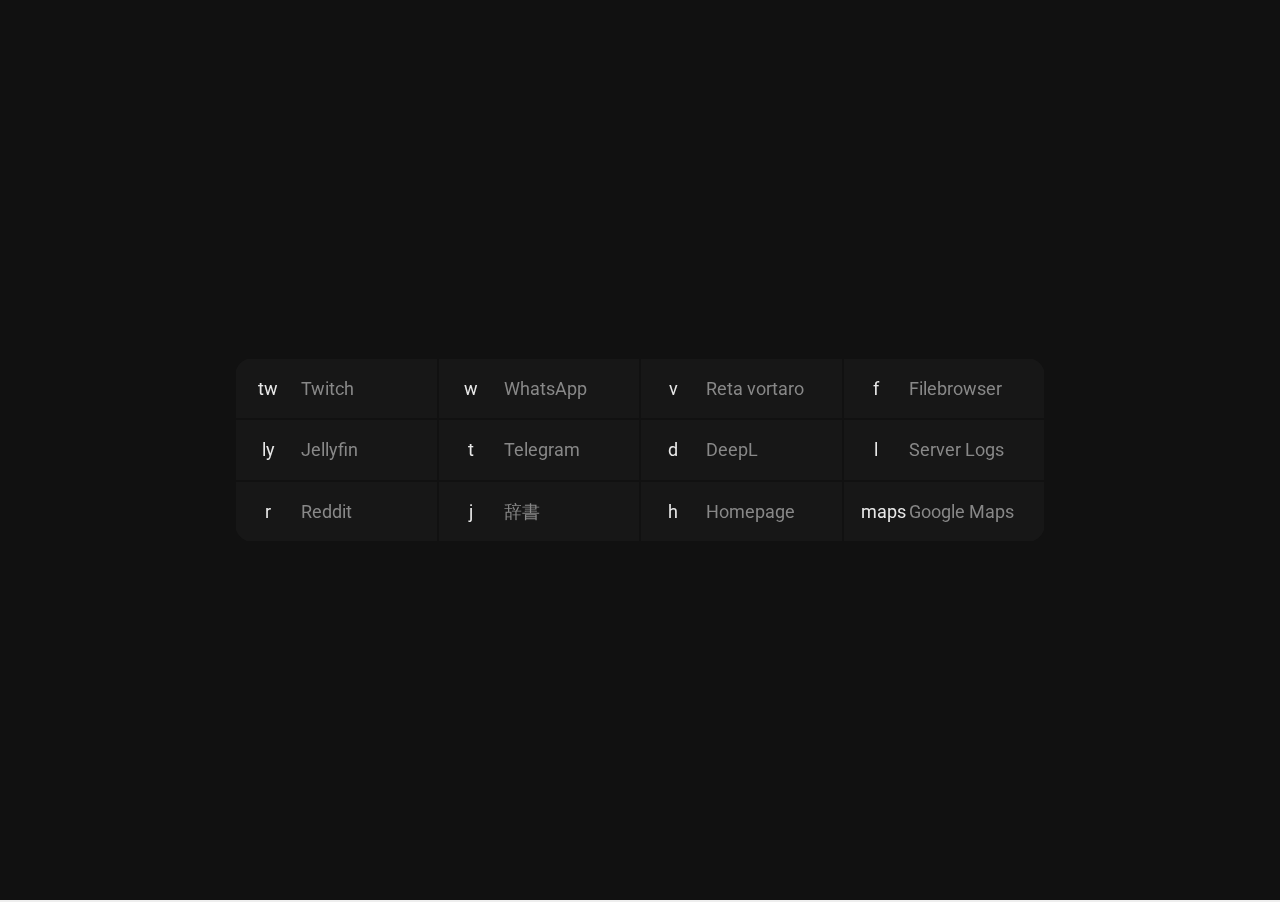
==== index.html @ 191598cc "Open links in new tab" ====
<!doctype html>
<meta charset="utf-8" />
<meta name="color-scheme" content="dark light" />
<meta name="robots" content="noindex" />
<meta name="viewport" content="width=device-width, initial-scale=1" />
<title>Start page</title>

<style>
  :root {
    --border-radius: 1rem;
    --color-background: #111;
    --color-text-subtle: #888;
    --color-text: #eee;
    --font-family: -apple-system, Helvetica, sans-serif;
    --font-size: clamp(16px, 1.6vw, 18px);
    --font-weight-bold: 700;
    --font-weight-normal: 400;
    --space: 1rem;
    --transition-speed: 200ms;
  }
</style>

<!--- Style for the video bg -->
<style>
  @import url("https://fonts.googleapis.com/css?family=Roboto:400,400i,700");
  body{
    overflow-x: hidden;
    font-family: Roboto, sans-serif;
  }

  h1{
    background: rgba(0,0,0,0.5);
    padding: 10px;
  }

  .video-container{
    width: 100vw;
    height: 100vh;
  }

  iframe {
    position: absolute;
    top: 50%;
    left: 50%;
    width: 100vw;
    height: 100vh;
    transform: translate(-50%, -50%);
    pointer-events: none;
  }

  #text{
    position: absolute;
    color: #FFFFFF;
    left: 50%;
    top: 50%;
    transform: translate(-50%, -50%);
  }

  @media (min-aspect-ratio: 16/9) {
    .video-container iframe {
      height: 56.25vw;
    }
  }
  @media (max-aspect-ratio: 16/9) {
    .video-container iframe {
      width: 177.78vh;
    }
  }
</style>

<script>
  const CONFIG = {
    commandPathDelimiter: '/',
    commandSearchDelimiter: ' ',
    defaultSearchTemplate: 'https://duckduckgo.com/?q={}',
    openLinksInNewTab: true,
    suggestionLimit: 5,
  };

  // prettier-ignore http://localhost:5600/#/home
  const COMMANDS = new Map([
    // ['yt', { name: 'YouTube', searchTemplate: '/results?search_query={}', url: 'https://youtube.com' }],
    ['tw', { name: 'Twitch', searchTemplate: '/search/?term={}', url: 'https://www.twitch.tv' }],
    ['ly', { name: 'Jellyfin', url: 'http://192.168.178.55:8096' }],

    ['r', { name: 'Reddit', searchTemplate: '/search/?q={}', suggestions: ['r/r/Memeoj', 'r/r/memes','r/r/me_irl','r/r/ich_iel'], url: 'https://reddit.com' }],
    ['w', { name: 'WhatsApp', url: 'https://web.whatsapp.com/' }],
    ['t', { name: 'Telegram', url: 'https://web.telegram.org/z/' }],
    
    ['j', { name: '辞書', searchTemplate: '/search/{}', url: 'https://jisho.org' }],
    ['v', { name: 'Reta vortaro', searchTemplate: '/revo/dlg/index-2l.html?q={}', url: 'https://www.reta-vortaro.de' }],
    ['d', { name: 'DeepL', url: 'https://www.deepl.com' }],
    
    ['h', { name: 'Homepage', url: 'http://192.168.178.55:3000/' }],
    ['f', { name: 'Filebrowser', url: 'http://192.168.178.55:8080/' }],
    ['l', { name: 'Server Logs', url: 'http://192.168.178.55:5000/log/?identifier=sort&from_date=&src=all&sorting_field=timestamp&sorting=asc&empty_ends=on&no_starts=on#' }],
    
    ['maps', { name: 'Google Maps', url: 'https://www.google.com/maps/' }],
    
  ]);
</script>

<template id="commands-template">
  <style>
    .commands {
      column-gap: 0;
      columns: 2;
      list-style: none;
      margin: 0 auto;
      max-width: 20rem;
      overflow: hidden;
      padding: 0;
      width: 100vw;
    }

    .command {
      display: flex;
      gap: var(--space);
      outline: 0;
      padding: var(--space);
      position: relative;
      text-decoration: none;
    }

    .command::after {
      background: var(--color-text-subtle);
      content: ' ';
      inset: 1px;
      opacity: 0.05;
      position: absolute;
      transition: opacity var(--transition-speed);
    }

    .command:where(:focus, :hover)::after {
      opacity: 0.1;
    }

    .key {
      color: var(--color-text);
      display: inline-block;
      text-align: center;
      width: 3ch;
    }

    .name {
      color: var(--color-text-subtle);
      transition: color var(--transition-speed);
    }

    .command:where(:focus, :hover) .name {
      color: var(--color-text);
    }

    @media (min-width: 320px) {
      .commands {
        border-radius: var(--border-radius);
      }
    }

    @media (min-width: 900px) {
      .commands {
        columns: 4;
        max-width: 45rem;
      }
    }
  </style>
  <nav>
    <menu class="commands"></menu>
  </nav>
</template>

<template id="command-template">
  <li>
    <a class="command" rel="noopener noreferrer">
      <span class="key"></span>
      <span class="name"></span>
    </a>
  </li>
</template>

<script type="module">
  class Commands extends HTMLElement {
    constructor() {
      super();
      this.attachShadow({ mode: 'open' });
      const template = document.getElementById('commands-template');
      const clone = template.content.cloneNode(true);
      const commands = clone.querySelector('.commands');
      const commandTemplate = document.getElementById('command-template');

      for (const [key, { name, url }] of COMMANDS.entries()) {
        if (!name || !url) continue;
        const clone = commandTemplate.content.cloneNode(true);
        const command = clone.querySelector('.command');
        command.href = url;
        if (CONFIG.openLinksInNewTab) command.target = '_blank';
        clone.querySelector('.key').innerText = key;
        clone.querySelector('.name').innerText = name;
        commands.append(clone);
      }

      this.shadowRoot.append(clone);
    }
  }

  customElements.define('commands-component', Commands);
</script>

<template id="search-template">
  <style>
    input,
    button {
      -moz-appearance: none;
      -webkit-appearance: none;
      background: transparent;
      border: 0;
      display: block;
      outline: 0;
    }

    .dialog {
      align-items: center;
      background: var(--color-background);
      border: none;
      display: none;
      flex-direction: column;
      height: 100%;
      justify-content: center;
      left: 0;
      padding: 0;
      top: 0;
      width: 100%;
    }

    .dialog[open] {
      display: flex;
    }

    .form {
      width: 100%;
    }

    .input {
      color: var(--color-text);
      font-size: 3rem;
      font-weight: var(--font-weight-bold);
      padding: 0;
      text-align: center;
      width: 100%;
    }

    .suggestions {
      align-items: center;
      display: flex;
      flex-direction: column;
      flex-wrap: wrap;
      justify-content: center;
      list-style: none;
      margin: var(--space) 0 0;
      overflow: hidden;
      padding: 0;
    }

    .suggestion {
      color: var(--color-text);
      cursor: pointer;
      font-size: 1rem;
      padding: var(--space);
      position: relative;
      transition: color var(--transition-speed);
      white-space: nowrap;
      z-index: 1;
    }

    .suggestion:where(:focus, :hover) {
      color: var(--color-background);
    }

    .suggestion::before {
      background-color: var(--color-text);
      border-radius: calc(var(--border-radius) / 5);
      content: ' ';
      inset: calc(var(--space) / 1.5) calc(var(--space) / 3);
      opacity: 0;
      position: absolute;
      transform: translateY(0.5em);
      transition: all var(--transition-speed);
      z-index: -1;
    }

    .suggestion:where(:focus, :hover)::before {
      opacity: 1;
      transform: translateY(0);
    }

    .match {
      color: var(--color-text-subtle);
      transition: color var(--transition-speed);
    }

    .suggestion:where(:focus, :hover) .match {
      color: var(--color-background);
    }

    @media (min-width: 700px) {
      .suggestions {
        flex-direction: row;
      }
    }
  </style>
  <dialog class="dialog">
    <form autocomplete="off" class="form" method="dialog" spellcheck="false">
      <input class="input" title="search" type="text" />
      <menu class="suggestions"></menu>
    </form>
  </dialog>
</template>

<template id="suggestion-template">
  <li>
    <button class="suggestion" type="button"></button>
  </li>
</template>

<template id="match-template">
  <span class="match"></span>
</template>

<script type="module">
  class Search extends HTMLElement {
    #dialog;
    #form;
    #input;
    #suggestions;

    constructor() {
      super();
      this.attachShadow({ mode: 'open' });
      const template = document.getElementById('search-template');
      const clone = template.content.cloneNode(true);
      this.#dialog = clone.querySelector('.dialog');
      this.#form = clone.querySelector('.form');
      this.#input = clone.querySelector('.input');
      this.#suggestions = clone.querySelector('.suggestions');
      this.#form.addEventListener('submit', this.#onSubmit, false);
      this.#input.addEventListener('input', this.#onInput);
      this.#suggestions.addEventListener('click', this.#onSuggestionClick);
      document.addEventListener('keydown', this.#onKeydown);
      this.shadowRoot.append(clone);
    }

    static #escapeRegexCharacters(s) {
      return s.replace(/[-\/\\^$*+?.()|[\]{}]/g, '\\$&');
    }

    static #fetchDuckDuckGoSuggestions(search) {
      return new Promise((resolve) => {
        window.autocompleteCallback = (res) => {
          const suggestions = [];

          for (const item of res) {
            if (item.phrase === search.toLowerCase()) continue;
            suggestions.push(item.phrase);
          }

          resolve(suggestions);
        };

        const script = document.createElement('script');
        document.querySelector('head').appendChild(script);
        script.src = `https://duckduckgo.com/ac/?callback=autocompleteCallback&q=${search}`;
        script.onload = script.remove;
      });
    }

    static #formatSearchUrl(template, search) {
      return template.replace(/{}/g, encodeURIComponent(search));
    }

    static #hasProtocol(s) {
      return /^[a-zA-Z]+:\/\//i.test(s);
    }

    static #isUrl(s) {
      return /^((https?:\/\/)?[\w-]+(\.[\w-]+)+\.?(:\d+)?(\/\S*)?)$/i.test(s);
    }

    static #parseQuery = (raw) => {
      const query = raw.trim();

      if (this.#isUrl(query)) {
        const url = this.#hasProtocol(query) ? query : `https://${query}`;
        return { query, url };
      }

      if (COMMANDS.has(query)) {
        const { key, url } = COMMANDS.get(query);
        return { key, query, url };
      }

      let splitBy = CONFIG.commandSearchDelimiter;
      const [searchKey, rawSearch] = query.split(new RegExp(`${splitBy}(.*)`));

      if (COMMANDS.has(searchKey)) {
        const command = COMMANDS.get(searchKey);
        const template = new URL(command.searchTemplate ?? '', command.url);
        const search = rawSearch.trim();
        const url = Search.#formatSearchUrl(decodeURI(template.href), search);
        return { key: searchKey, query, search, splitBy, url };
      }

      splitBy = CONFIG.commandPathDelimiter;
      const [pathKey, path] = query.split(new RegExp(`${splitBy}(.*)`));

      if (COMMANDS.has(pathKey)) {
        const command = COMMANDS.get(pathKey);
        const url = `${new URL(command.url).origin}/${path}`;
        return { key: pathKey, path, query, splitBy, url };
      }

      const url = Search.#formatSearchUrl(CONFIG.defaultSearchTemplate, query);
      return { query, search: query, url };
    };

    #close() {
      this.#input.value = '';
      this.#input.blur();
      this.#dialog.close();
      this.#suggestions.innerHTML = '';
    }

    #execute(query) {
      const target = CONFIG.openLinksInNewTab ? '_blank' : '_self';
      window.open(Search.#parseQuery(query).url, target, 'noopener noreferrer');
      this.#close();
    }

    #focusNextSuggestion(previous = false) {
      const active = this.shadowRoot.activeElement;
      let nextIndex;

      if (active.dataset.index) {
        const activeIndex = Number(active.dataset.index);
        nextIndex = previous ? activeIndex - 1 : activeIndex + 1;
      } else {
        nextIndex = previous ? this.#suggestions.childElementCount - 1 : 0;
      }

      const next = this.#suggestions.children[nextIndex];
      if (next) next.querySelector('.suggestion').focus();
      else this.#input.focus();
    }

    #onInput = async () => {
      const oq = Search.#parseQuery(this.#input.value);

      if (!oq.query) {
        this.#close();
        return;
      }

      let suggestions = COMMANDS.get(oq.query)?.suggestions ?? [];

      if (oq.search && suggestions.length < CONFIG.suggestionLimit) {
        const res = await Search.#fetchDuckDuckGoSuggestions(oq.search);

        suggestions = suggestions.concat(
          oq.splitBy
            ? res.map((search) => `${oq.key}${oq.splitBy}${search}`)
            : res
        );
      }

      const nq = Search.#parseQuery(this.#input.value);
      if (nq.query !== oq.query) return;
      this.#renderSuggestions(suggestions, oq.query);
    };

    #onKeydown = (e) => {
      if (!this.#dialog.open) {
        this.#dialog.show();
        this.#input.focus();

        requestAnimationFrame(() => {
          // close the search dialog before the next repaint if a character is
          // not produced (e.g. if you type shift, control, alt etc.)
          if (!this.#input.value) this.#close();
        });

        return;
      }

      if (e.key === 'Escape') {
        this.#close();
        return;
      }

      const alt = e.altKey ? 'alt-' : '';
      const ctrl = e.ctrlKey ? 'ctrl-' : '';
      const meta = e.metaKey ? 'meta-' : '';
      const shift = e.shiftKey ? 'shift-' : '';
      const modifierPrefixedKey = `${alt}${ctrl}${meta}${shift}${e.key}`;

      if (/^(ArrowDown|Tab|ctrl-n)$/.test(modifierPrefixedKey)) {
        e.preventDefault();
        this.#focusNextSuggestion();
        return;
      }

      if (/^(ArrowUp|ctrl-p|shift-Tab)$/.test(modifierPrefixedKey)) {
        e.preventDefault();
        this.#focusNextSuggestion(true);
      }
    };

    #onSubmit = () => {
      this.#execute(this.#input.value);
    };

    #onSuggestionClick = (e) => {
      const ref = e.target.closest('.suggestion');
      if (!ref) return;
      this.#execute(ref.dataset.suggestion);
    };

    #renderSuggestions(suggestions, query) {
      this.#suggestions.innerHTML = '';
      const sliced = suggestions.slice(0, CONFIG.suggestionLimit);
      const template = document.getElementById('suggestion-template');

      for (const [index, suggestion] of sliced.entries()) {
        const clone = template.content.cloneNode(true);
        const ref = clone.querySelector('.suggestion');
        ref.dataset.index = index;
        ref.dataset.suggestion = suggestion;
        const escapedQuery = Search.#escapeRegexCharacters(query);
        const matched = suggestion.match(new RegExp(escapedQuery, 'i'));

        if (matched) {
          const template = document.getElementById('match-template');
          const clone = template.content.cloneNode(true);
          const matchRef = clone.querySelector('.match');
          const pre = suggestion.slice(0, matched.index);
          const post = suggestion.slice(matched.index + matched[0].length);
          matchRef.innerText = matched[0];
          matchRef.insertAdjacentHTML('beforebegin', pre);
          matchRef.insertAdjacentHTML('afterend', post);
          ref.append(clone);
        } else {
          ref.innerText = suggestion;
        }

        this.#suggestions.append(clone);
      }
    }
  }

  customElements.define('search-component', Search);
</script>

<style>
  html {
    background-color: var(--color-background);
    font-family: var(--font-family);
    font-size: var(--font-size);
    line-height: 1.4;
  }

  body {
    margin: 0;
  }

  main {
    align-items: center;
    box-sizing: border-box;
    display: flex;
    justify-content: center;
    min-height: 100dvh;
    overflow: hidden;
    padding: calc(var(--space) * 4) var(--space);
    position: relative;
    width: 100vw;
  }
</style>

<!--- Video bg -->
<div class="video-container">
  <iframe
    src="https://www.youtube.com/embed/kttw9_lO6_I?si=vkvYpPTc9hnY_kwX&amp;controls=0&autoplay=1&mute=1&playsinline=1"></iframe>
</div>

<div id="text">
  <!-- Actual functional contents of the start page -->
  <main>
    <commands-component></commands-component>
    <search-component></search-component>
  </main>
</div>
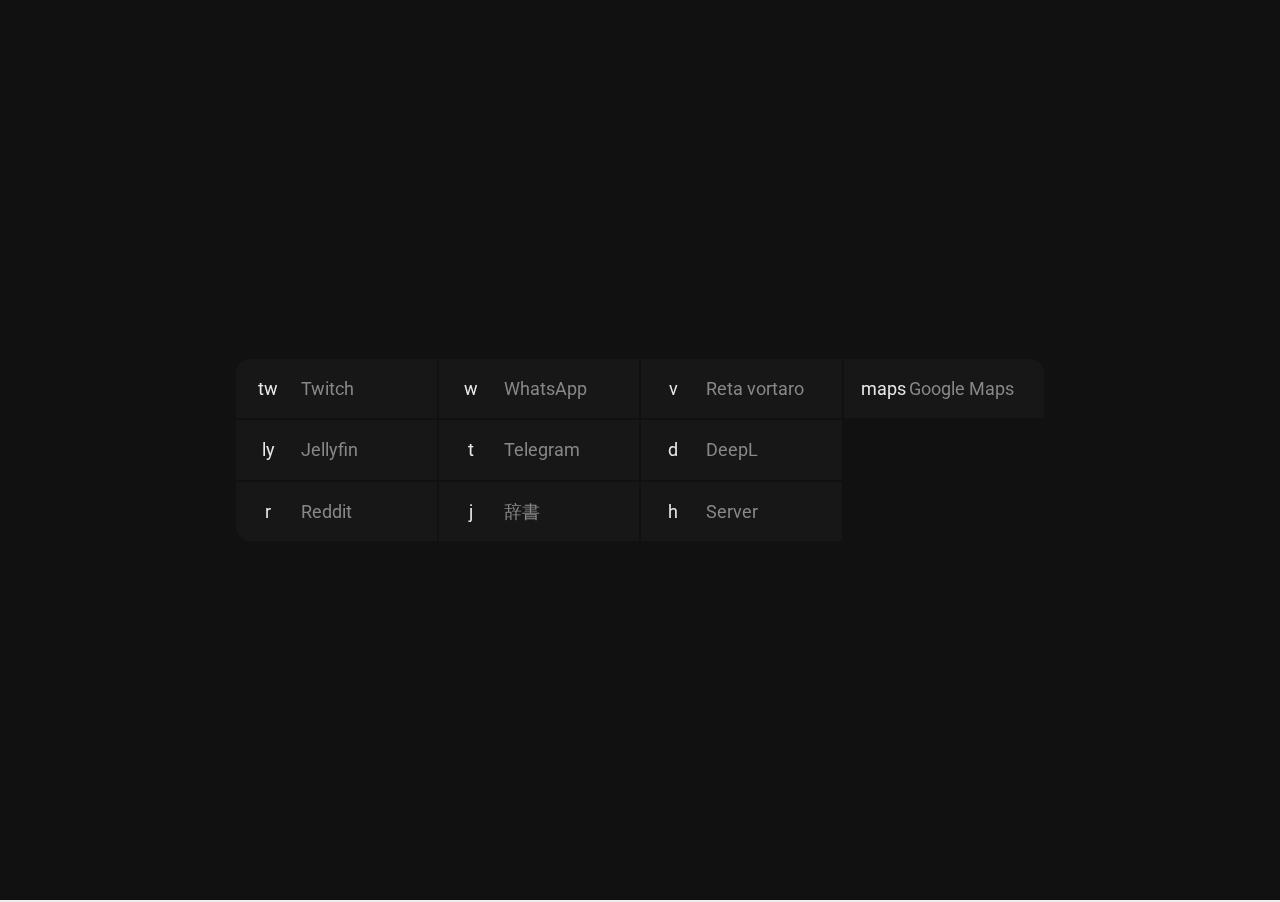
==== commit fbd38fb4: "Update index.html" ====
--- a/index.html
+++ b/index.html
@@ -73,7 +73,7 @@
     commandPathDelimiter: '/',
     commandSearchDelimiter: ' ',
     defaultSearchTemplate: 'https://duckduckgo.com/?q={}',
-    openLinksInNewTab: true,
+    openLinksInNewTab: false,
     suggestionLimit: 5,
   };
 
@@ -91,9 +91,7 @@
     ['v', { name: 'Reta vortaro', searchTemplate: '/revo/dlg/index-2l.html?q={}', url: 'https://www.reta-vortaro.de' }],
     ['d', { name: 'DeepL', url: 'https://www.deepl.com' }],
     
-    ['h', { name: 'Homepage', url: 'http://192.168.178.55:3000/' }],
-    ['f', { name: 'Filebrowser', url: 'http://192.168.178.55:8080/' }],
-    ['l', { name: 'Server Logs', url: 'http://192.168.178.55:5000/log/?identifier=sort&from_date=&src=all&sorting_field=timestamp&sorting=asc&empty_ends=on&no_starts=on#' }],
+    ['h', { name: 'Server', url: 'http://192.168.178.55' }],
     
     ['maps', { name: 'Google Maps', url: 'https://www.google.com/maps/' }],
     
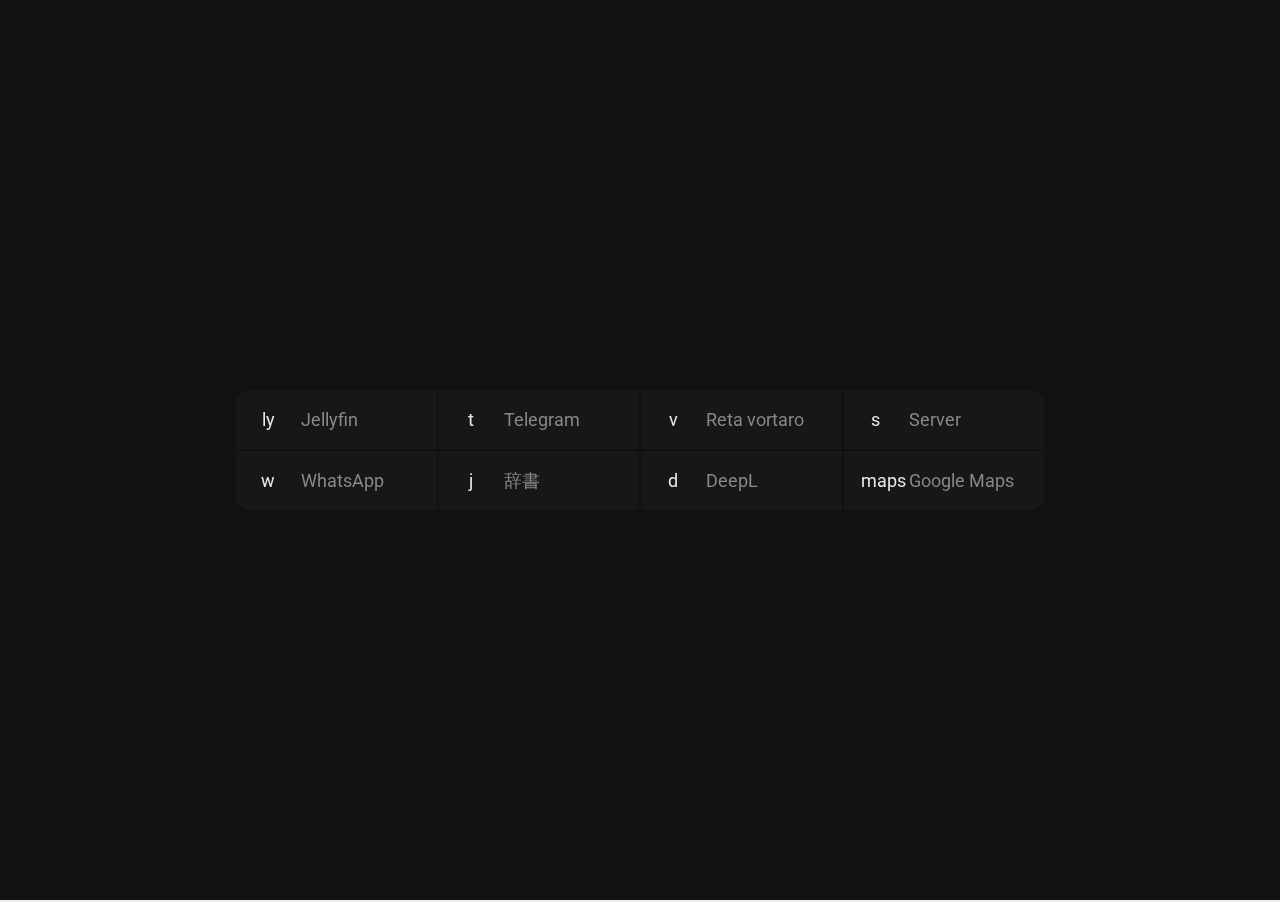
==== commit 8447c623: "Change Jellyfin url" ====
--- a/index.html
+++ b/index.html
@@ -80,10 +80,8 @@
   // prettier-ignore http://localhost:5600/#/home
   const COMMANDS = new Map([
     // ['yt', { name: 'YouTube', searchTemplate: '/results?search_query={}', url: 'https://youtube.com' }],
-    ['tw', { name: 'Twitch', searchTemplate: '/search/?term={}', url: 'https://www.twitch.tv' }],
-    ['ly', { name: 'Jellyfin', url: 'http://192.168.178.55:8096' }],
-
-    ['r', { name: 'Reddit', searchTemplate: '/search/?q={}', suggestions: ['r/r/Memeoj', 'r/r/memes','r/r/me_irl','r/r/ich_iel'], url: 'https://reddit.com' }],
+    ['ly', { name: 'Jellyfin', url: 'http://192.168.178.55:8096/web/index.html#/home.html' }],
+    
     ['w', { name: 'WhatsApp', url: 'https://web.whatsapp.com/' }],
     ['t', { name: 'Telegram', url: 'https://web.telegram.org/z/' }],
     
@@ -91,7 +89,7 @@
     ['v', { name: 'Reta vortaro', searchTemplate: '/revo/dlg/index-2l.html?q={}', url: 'https://www.reta-vortaro.de' }],
     ['d', { name: 'DeepL', url: 'https://www.deepl.com' }],
     
-    ['h', { name: 'Server', url: 'http://192.168.178.55' }],
+    ['s', { name: 'Server', url: 'http://192.168.178.55' }],
     
     ['maps', { name: 'Google Maps', url: 'https://www.google.com/maps/' }],
     
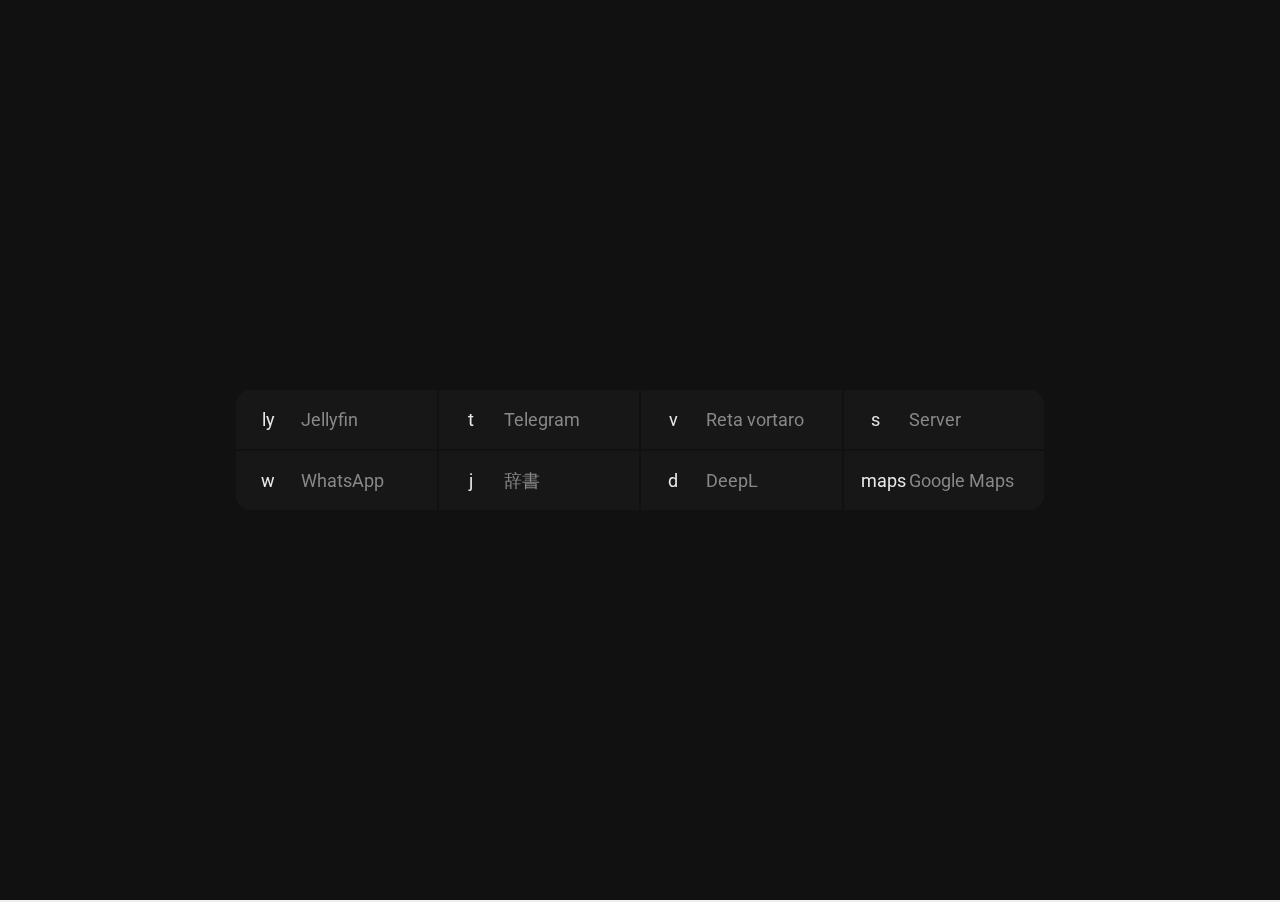
==== commit c046a961: "Update index.html" ====
--- a/index.html
+++ b/index.html
@@ -80,7 +80,7 @@
   // prettier-ignore http://localhost:5600/#/home
   const COMMANDS = new Map([
     // ['yt', { name: 'YouTube', searchTemplate: '/results?search_query={}', url: 'https://youtube.com' }],
-    ['ly', { name: 'Jellyfin', url: 'http://192.168.178.55:8096/web/index.html#/home.html' }],
+    ['ly', { name: 'Jellyfin', url: 'http://192.168.178.55:8096/web/index.html#/home.html' }], // Alternatively: http://fawns-server.local/login
     
     ['w', { name: 'WhatsApp', url: 'https://web.whatsapp.com/' }],
     ['t', { name: 'Telegram', url: 'https://web.telegram.org/z/' }],
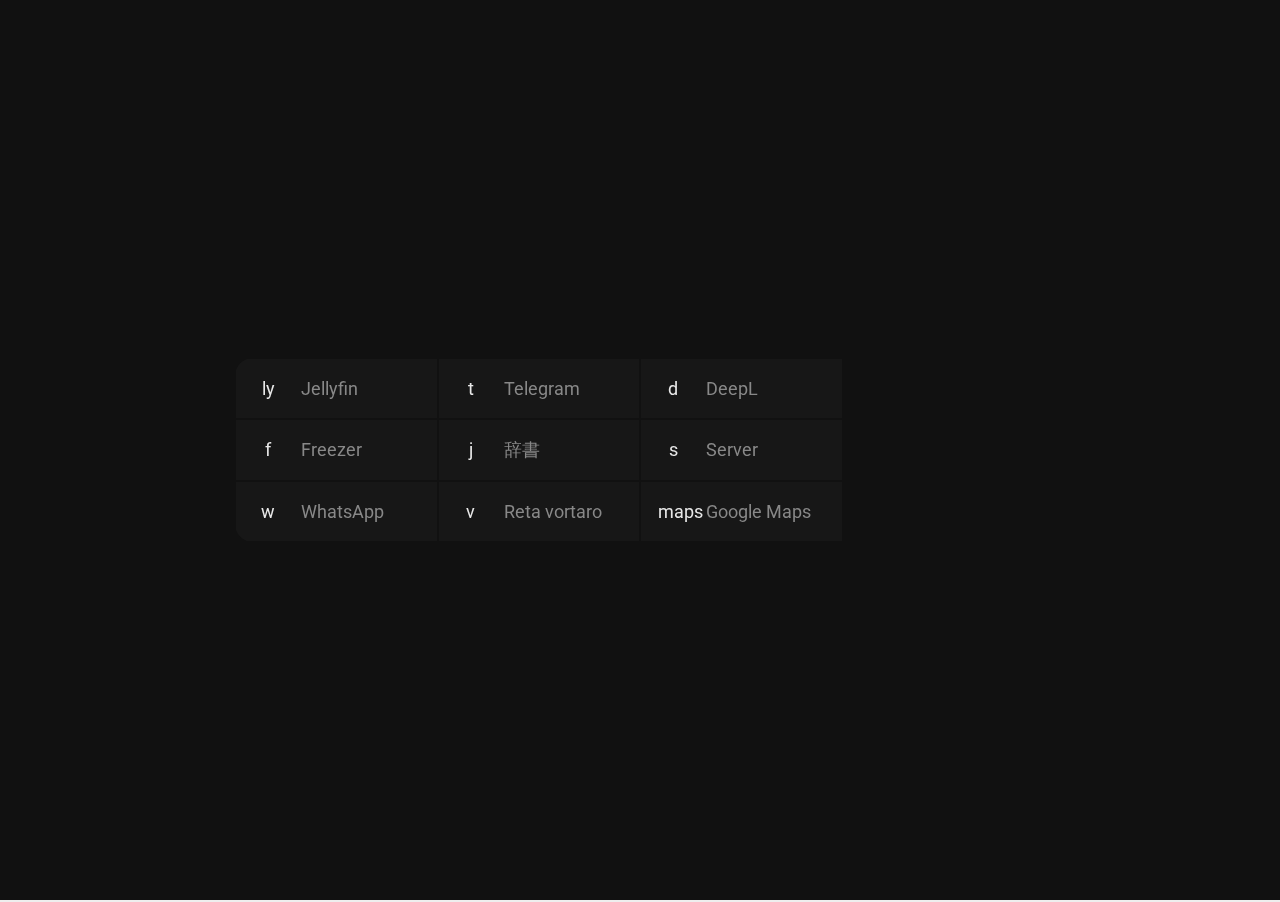
==== commit c03bab20: "Add freezer app" ====
--- a/index.html
+++ b/index.html
@@ -81,6 +81,7 @@
   const COMMANDS = new Map([
     // ['yt', { name: 'YouTube', searchTemplate: '/results?search_query={}', url: 'https://youtube.com' }],
     ['ly', { name: 'Jellyfin', url: 'http://192.168.178.55:8096/web/index.html#/home.html' }], // Alternatively: http://fawns-server.local/login
+    ['f',{name:'Freezer', url:'http://192.168.178.78:5000/'}],
     
     ['w', { name: 'WhatsApp', url: 'https://web.whatsapp.com/' }],
     ['t', { name: 'Telegram', url: 'https://web.telegram.org/z/' }],
@@ -92,6 +93,7 @@
     ['s', { name: 'Server', url: 'http://192.168.178.55' }],
     
     ['maps', { name: 'Google Maps', url: 'https://www.google.com/maps/' }],
+    
     
   ]);
 </script>
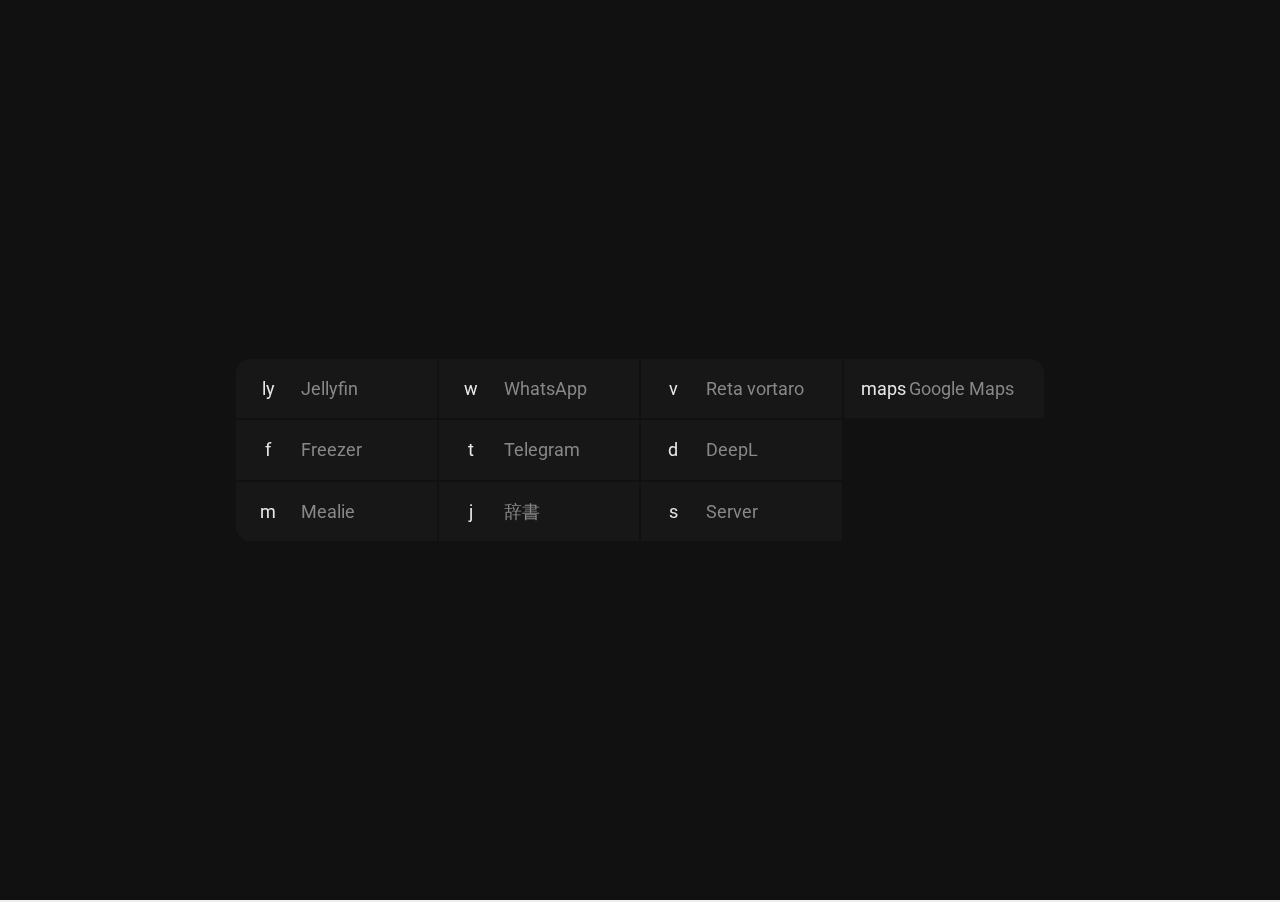
==== commit 0e4f8a64: "Update server urls" ====
--- a/index.html
+++ b/index.html
@@ -80,8 +80,9 @@
   // prettier-ignore http://localhost:5600/#/home
   const COMMANDS = new Map([
     // ['yt', { name: 'YouTube', searchTemplate: '/results?search_query={}', url: 'https://youtube.com' }],
-    ['ly', { name: 'Jellyfin', url: 'http://192.168.178.55:8096/web/index.html#/home.html' }], // Alternatively: http://fawns-server.local/login
-    ['f',{name:'Freezer', url:'http://192.168.178.78:5000/'}],
+    ['ly', { name: 'Jellyfin', url: 'http://192.168.42.5:8096/web/#/home.html' }], // Alternatively: http://fawns-server.local/login
+    ['f',{name:'Freezer', url:'http://192.168.42.5:5000/'}],
+    ['m',{name:'Mealie', url:'http://192.168.42.5:3000/g/home'}],
     
     ['w', { name: 'WhatsApp', url: 'https://web.whatsapp.com/' }],
     ['t', { name: 'Telegram', url: 'https://web.telegram.org/z/' }],
@@ -90,7 +91,7 @@
     ['v', { name: 'Reta vortaro', searchTemplate: '/revo/dlg/index-2l.html?q={}', url: 'https://www.reta-vortaro.de' }],
     ['d', { name: 'DeepL', url: 'https://www.deepl.com' }],
     
-    ['s', { name: 'Server', url: 'http://192.168.178.55' }],
+    ['s', { name: 'Server', url: 'http://fawns-server.local/Dashboard' }],
     
     ['maps', { name: 'Google Maps', url: 'https://www.google.com/maps/' }],
     
